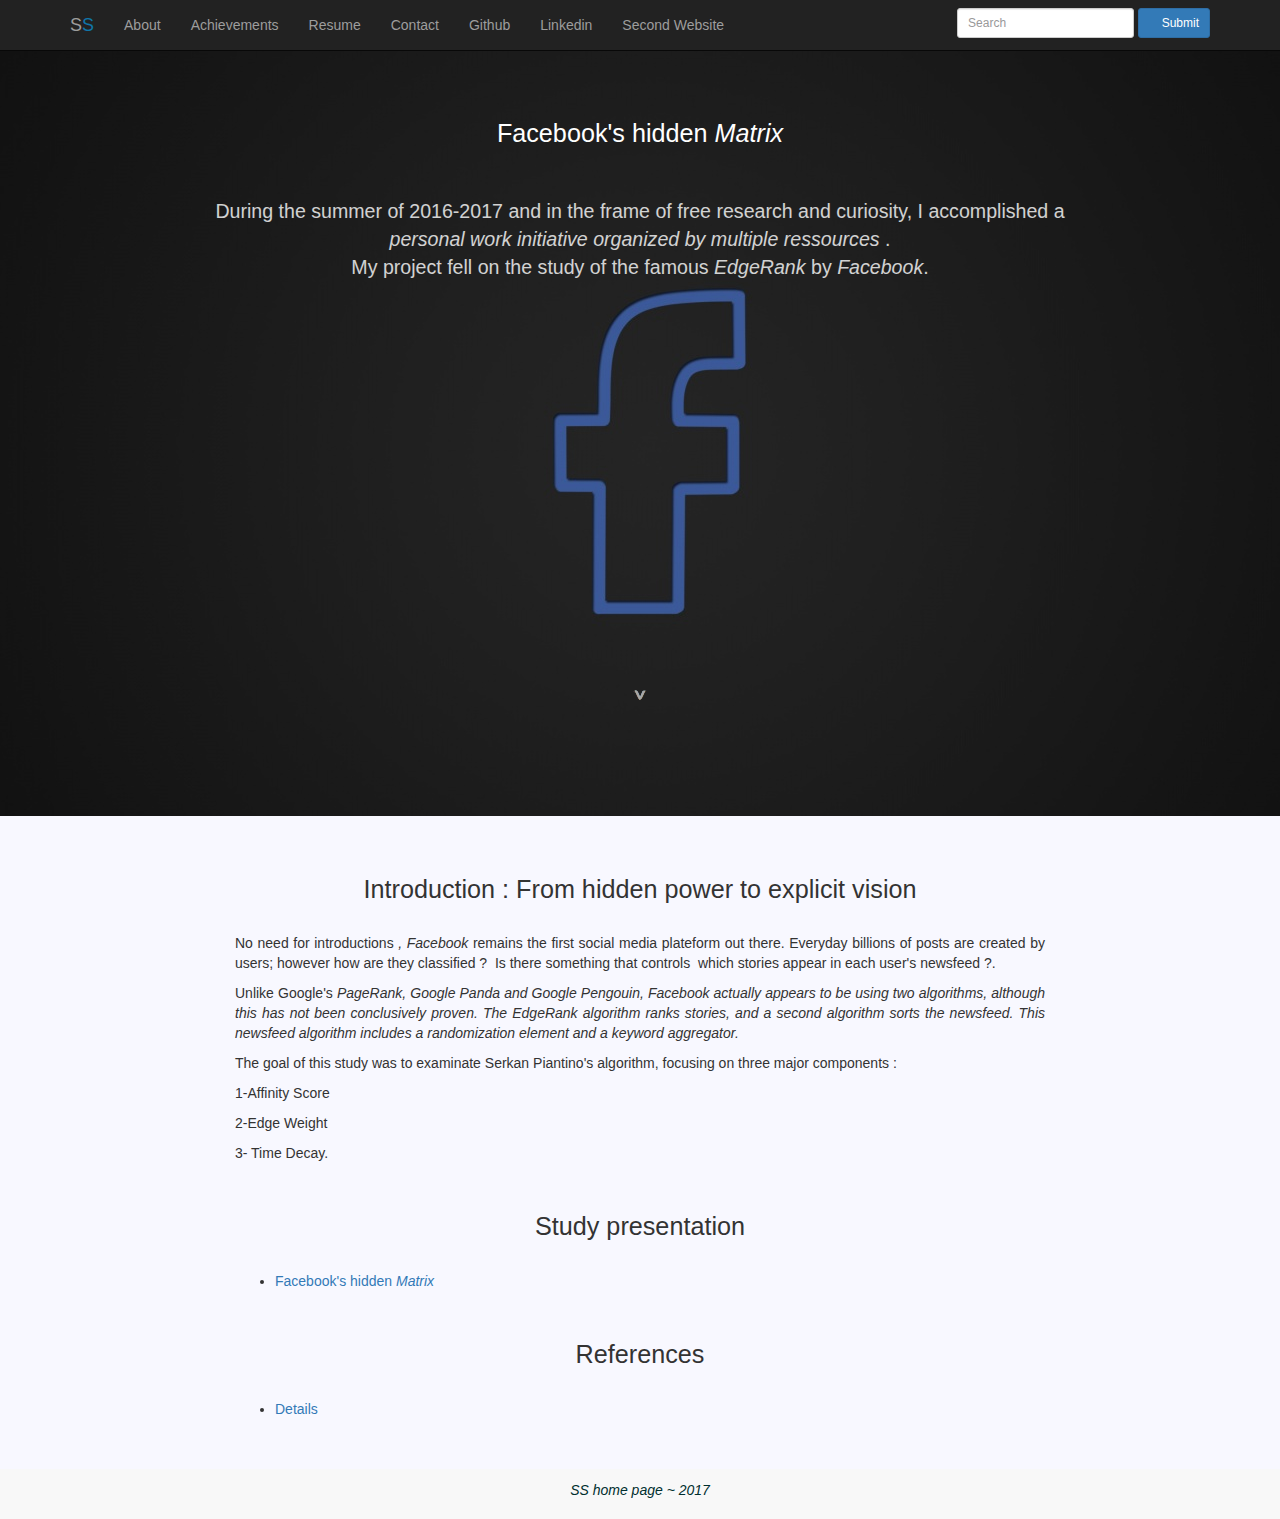
==== 285.html @ 020d8820 "Update 285.html" ====
<!DOCTYPE html>
<html lang="en">
  <head>
    <meta charset="utf-8">
    <meta http-equiv="X-UA-Compatible" content="IE=edge">
    <meta name="viewport" content="width=device-width, initial-scale=1">
    <meta name="description" content="">
    <meta name="author" content="">
    


    <link rel="icon" type="image/png" href="icone.png" />
    <title>SS EdgeRank</title>
    <meta name=”robots” content=”noodp”>

    <!-- Bootstrap core CSS -->
    <link href="bootstrap.css" rel="stylesheet">

    <!-- Custom styles for this template -->
    <link href="EdgeRank.css" rel="stylesheet">

    

    <script type="text/javascript" src="custom.js"></script>
      <!-- Bootstrap core JavaScript
    ================================================== -->
    <!-- Placed at the end of the document so the pages load faster -->
    <script src="jquery-1.11.3.js"></script>
    <script src="bootstrap.js"></script>
    <!-- IE10 viewport hack for Surface/desktop Windows 8 bug -->
    <script>
  $(document).ready(function() {
    $('.js-scrollTo').on('click', function() { // Au clic sur un élément
      var page = $(this).attr('href'); // Page cible
      var speed = 750; // Durée de l'animation (en ms)
      $('html, body').animate( { scrollTop: $(page).offset().top }, speed ); // Go
      return false;
    });
  });
</script>


  </head>

  <body class="b1" id="intro">

    <div class="bar">
    <nav class="navbar navbar-inverse navbar-fixed-top">
      <div class="container">
        <div class="navbar-header">
          <button type="button" class="navbar-toggle collapsed" data-toggle="collapse" data-target="#navbar" aria-expanded="false" aria-controls="navbar">
            <span class="sr-only">Toggle navigation</span>
            <span class="icon-bar"></span>
            <span class="icon-bar"></span>
            <span class="icon-bar"></span>
          </button>
          <a class="js-scrollTo navbar-brand" href="index.html">S<span id="R">S</span></a>
        </div>
        <div id="navbar" class="collapse navbar-collapse">
          <ul class="nav navbar-nav">
           <li><a class="js-scrollTo" href="index.html#about">About</a></li>
            <li><a class="js-scrollTo" href="index.html#realisation">Achievements</a></li>
            <li><a class="js-scrollTo" href="index.html#cv">Resume</a></li>
            <li><a  class="js-scrollTo" href="index.html#contact" >Contact</a></li>
            <li><a href="https://github.com/samih-sghier" target="_blank">Github</a></li>
            <li><a href="https://www.linkedin.com/in/samih-sghier-871bb1123" target="_blank">Linkedin</a>
            <li><a href="https://samih-sghier.github.io/samih-sghier/" target="_blank">Second Website</a>
            </li>
          </ul>
          <form class="navbar-form navbar-right inline-form" method=GET action=http://www.google.com/custom>
            <div class="form-group">
              <input type="search" name=q class="input-sm form-control" placeholder="Search">
              <button type="submit" name=sa class="btn btn-primary btn-sm"><span class="glyphicon glyphicon-eye-open"></span> Submit</button>
             <input class="hide" type=radio name=sitesearch value="samihsghier16@augustana.edu" checked>
            </div>
          </form>
        </div>
      </div>
    </nav>
  </div>
  <div class="EdgeRank">
        <h2>Facebook's hidden   <em>Matrix</em></h2><br /><br />
        <p class="sec_bis">During the summer of 2016-2017 and in the frame of free research and curiosity, I accomplished a  <em>personal work initiative organized</em> <em> by multiple ressources </em> .<br />
         My project fell on the study of the famous  <em>EdgeRank </em>by  <em>Facebook</em>.<br />
          <br /><br /><br /><br /><br /><br /><br /><br /><br /><br /><br /><br /><br /><br />
          <p><a class="js-scrollTo" href="#about" id="en_bas"><img src="desc.png" alt="bas" /></a></p>
      </div>

  <div class="container" id="about">
      <div>
        <br /><br />
        <h2>Introduction : From hidden power to explicit vision</h2>
        <div class="sec">
          <p>No need for introductions <em>, Facebook</em> remains the first social media plateform out there. Everyday billions of posts are created by users;
            however how are they classified ? &nbsp;Is there something that controls &nbsp;which stories appear in each user's newsfeed ?.</p>
          <p>Unlike Google's <em> PageRank, Google Panda </em><em>and</em><em> Google Pengouin, Facebook  actually appears to be using two algorithms, although this has not been conclusively proven. The EdgeRank algorithm ranks stories, and a second algorithm sorts the newsfeed. This newsfeed algorithm includes a randomization element and a keyword aggregator. </em></p>
          <p>The goal of this study was to examinate Serkan Piantino's algorithm, focusing on three major components : </p>
          <p>1-Affinity Score </p>
          <p>2-Edge Weight</p>
          <p>3- Time Decay.</p>
        </div>
      </div>

      <div>
       
    </div>


      <div>
        <h2>Study presentation</h2>
        <div class="sec"> 
          <ul>
            <li><a href="donnee/matrice-cachee.pdf">Facebook's hidden <em>Matrix</em></a></li>
          </ul>
        </div>
      </div>

      <div>
        <h2>References</h2>
        <div class="sec"> 
          <ul>
            <li><a href="http://www.education.gouv.fr/pid25535/bulletin_officiel.html?cid_bo=59028">Details</a></li>
          </ul>
        </div>
      </div>

      <br />

    </div><!-- /.container -->


  
    
  <div data-role="footer" class ="designed">
      <h5><em>SS home page ~ 2017</em></h5>
    </div><!-- /footer -->
</body>

    <!-- Google Analytics include
   ================================================== -->
   <script>
    (function(i,s,o,g,r,a,m){i['GoogleAnalyticsObject']=r;i[r]=i[r]||function(){
    (i[r].q=i[r].q||[]).push(arguments)},i[r].l=1*new Date();a=s.createElement(o),
    m=s.getElementsByTagName(o)[0];a.async=1;a.src=g;m.parentNode.insertBefore(a,m)
    })(window,document,'script','//www.google-analytics.com/analytics.js','ga');

    ga('create', 'UA-71751088-1', 'auto');
    ga('send', 'pageview');

  </script>
    
</html>
---- EdgeRank.css ----
@charset "UTF-8";
/* CSS Document */
body {
  padding-top: 50px;
  padding-bottom: 30px;
}
.EdgeRank {
  padding: 100px 15%;
  text-align: center;
  color : white;
  z-index: 2;
}
.b1 { 
  margin:0;
  padding:0;
  background: url(Facebook.jpg) no-repeat center fixed; 
  -webkit-background-size: cover; /* pour anciens Chrome et Safari */
  background-size: cover; /* version standardisée */
  opacity: 1;
}

.b2 { 
  margin:0;
  padding:0;
  background: url(facebook-background.jpg) no-repeat center fixed; 
  -webkit-background-size: cover; /* pour anciens Chrome et Safari */
  background-size: cover; /* version standardisée */
  opacity: 1;
}
.b3 { 
  margin:0;
  padding:0;
  background: url(sgbd.png) no-repeat center fixed; 
  -webkit-background-size: cover; /* pour anciens Chrome et Safari */
  background-size: cover; /* version standardisée */
  opacity: 1;
}
.b4 { 
  margin:0;
  padding:0;
  background: url(bp.gif) no-repeat center fixed; 
  -webkit-background-size: cover; /* pour anciens Chrome et Safari */
  background-size: cover; /* version standardisée */
  opacity: 1;
}
.b5 { 
  margin:0;
  padding:0;
  background: url(image/go.png) no-repeat center fixed; 
  -webkit-background-size: cover; /* pour anciens Chrome et Safari */
  background-size: cover; /* version standardisée */
  opacity: 1;
}
/*.bar {
  opacity: 0.9;
  z-index: 5;
}*/
#about {
  background-color: ghostwhite;
  width: 100%;
  /*text-align: center;*/
}
a:hover
    {
        color: #0C8CCB;
        border-bottom: 1px solid #0C8CCB;

    }
a:active
         {
       color: rgba(255, 255, 255, 1);
       background-color: #0C8CCB; 
         }
h2 {
  text-align: center;
  font-size: 1.8em;
}
h3 {
  text-align: center;
}
h5 {
  text-align: center;
}
p {
  position: relative;
  z-index: 1;
}
.logoSchool {
  float: right;
}
.hide {
  color: black;
  opacity: 0.9;
}
.inline-form input {
  display: inline-block;
  width: 100px;
}
#R {
  color: #0C8CCB;
  opacity: 0.8;
}
#R:hover {
  color: #0C8CCB;
  opacity: 1;
}
#en_bas {
  opacity: 0.6;
}
#en_bas:hover {
  opacity: 1;
  text-align: center;
}
#op {
    border-radius: 10px 5px 10px 5px;
}
*
{
    font-family: "Trebuchet MS", "Arial Black", sans-serif;
}
.designed {
  overflow: hidden;
  color: #002F2F;
  background-color: #f8f8f8;
  border-color: #e7e7e7;
   min-height: 50px;
  border: 1px solid transparent;
  padding: 3px;
}
@media (min-width: 768px) {
  .container {
    width: 750px;
  }
  .sec {
  /*width: 60%;*/
  text-align: justify;
  padding: 10px 100px;
  z-index: 2;
 /*text-align: center;*/
}
.sec_bis {
  /*width: 60%;*/
  text-align: center;
  /*padding: 20px 220px;*/
  font-size: 0.8em;
  opacity: 0.8;
 /*text-align: center;*/
}
}
@media (min-width: 992px) {
  .container {
    width: 970px;
  }
  .sec {
  /*width: 60%;*/
  text-align: justify;
  padding: 20px 220px;
  z-index: 2;
 /*text-align: center;*/
}
.sec_bis {
  /*width: 60%;*/
  text-align: center;
  /*padding: 20px 220px;*/
  font-size: 1.4em;
  opacity: 0.8;
 /*text-align: center;*/
}
.cv:hover {
width:235px;
}
.logo:hover {
  width:50px;
}
.pres:hover {
  width: 290px;
}
}
@media (min-width: 1200px) {
  .container {
    width: 1170px;
  }
  .sec {
  /*width: 60%;*/
  text-align: justify;
  padding: 20px 220px;
  z-index: 2;
 /*text-align: center;*/
}
.sec_bis {
  /*width: 60%;*/
  text-align: center;
  /*padding: 20px 220px;*/
  font-size: 1.4em;
  opacity: 0.8;
 /*text-align: center;*/
}
.cv:hover {
width:235px;
}
.logo:hover {
  width:50px;
}
.pres:hover {
  width: 290px;
}
}
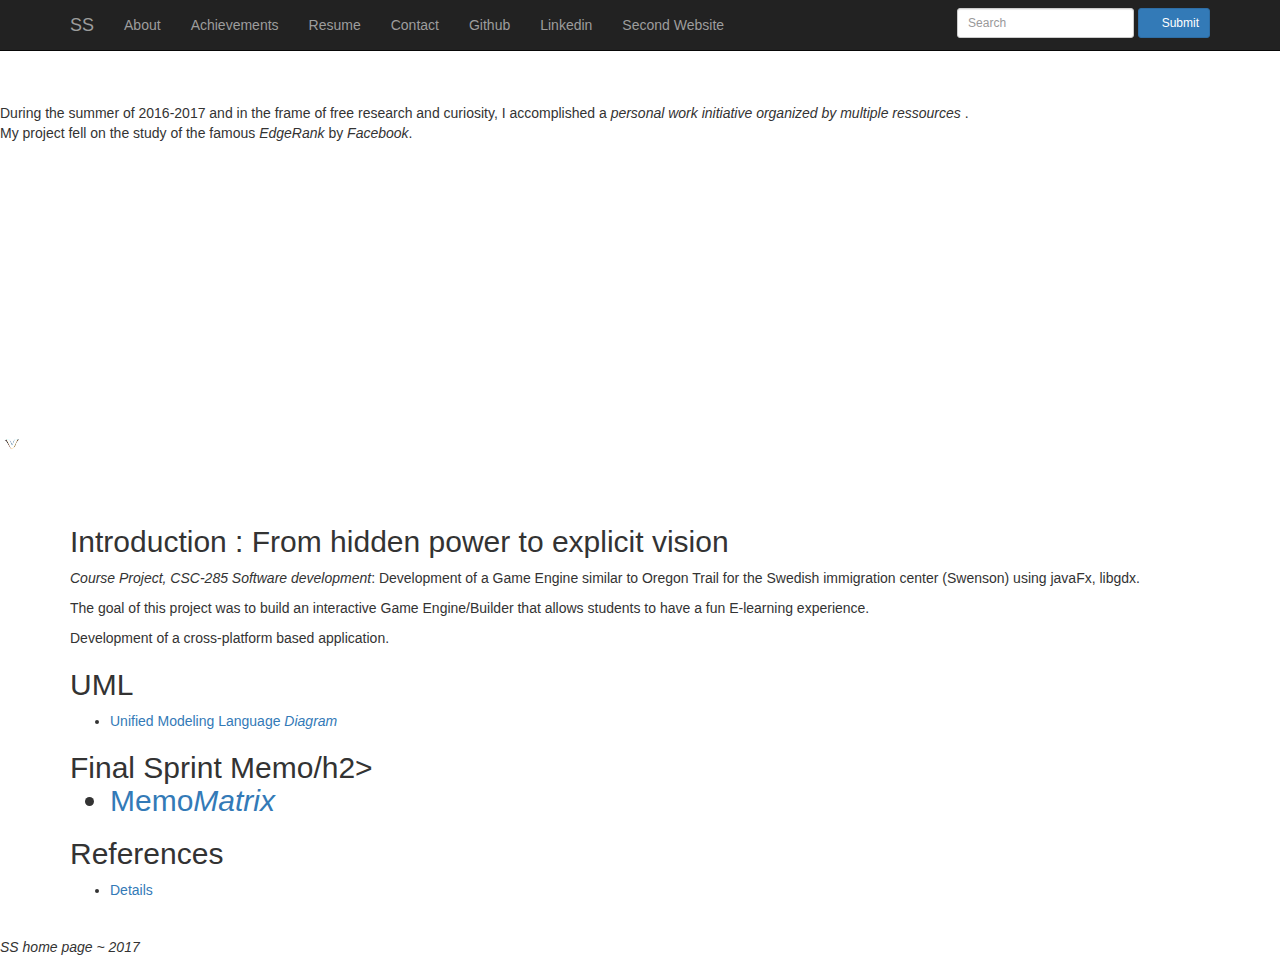
==== commit ca167374: "Update 285.html" ====
--- a/285.html
+++ b/285.html
@@ -11,14 +11,14 @@
 
 
     <link rel="icon" type="image/png" href="icone.png" />
-    <title>SS EdgeRank</title>
+    <title>Swenson Center Project</title>
     <meta name=”robots” content=”noodp”>
 
     <!-- Bootstrap core CSS -->
     <link href="bootstrap.css" rel="stylesheet">
 
     <!-- Custom styles for this template -->
-    <link href="EdgeRank.css" rel="stylesheet">
+    <link href="285.css" rel="stylesheet">
 
     
 
@@ -92,13 +92,11 @@
         <br /><br />
         <h2>Introduction : From hidden power to explicit vision</h2>
         <div class="sec">
-          <p>No need for introductions <em>, Facebook</em> remains the first social media plateform out there. Everyday billions of posts are created by users;
-            however how are they classified ? &nbsp;Is there something that controls &nbsp;which stories appear in each user's newsfeed ?.</p>
-          <p>Unlike Google's <em> PageRank, Google Panda </em><em>and</em><em> Google Pengouin, Facebook  actually appears to be using two algorithms, although this has not been conclusively proven. The EdgeRank algorithm ranks stories, and a second algorithm sorts the newsfeed. This newsfeed algorithm includes a randomization element and a keyword aggregator. </em></p>
-          <p>The goal of this study was to examinate Serkan Piantino's algorithm, focusing on three major components : </p>
-          <p>1-Affinity Score </p>
-          <p>2-Edge Weight</p>
-          <p>3- Time Decay.</p>
+          <p> <em>Course Project, CSC-285 Software development</em>: Development of a Game Engine similar to Oregon Trail for the Swedish immigration center (Swenson) using javaFx, libgdx.</p>
+         
+          <p>The goal of this project was to build an interactive Game Engine/Builder that allows students to have a fun E-learning experience. </p>
+          <p>Development of a cross-platform based application. </p>
+          
         </div>
       </div>
 
@@ -108,10 +106,19 @@
 
 
       <div>
-        <h2>Study presentation</h2>
+        <h2>UML</h2>
         <div class="sec"> 
           <ul>
-            <li><a href="donnee/matrice-cachee.pdf">Facebook's hidden <em>Matrix</em></a></li>
+            <li><a href="UML-Frigatebird.ncp">Unified Modeling Language <em>Diagram</em></a></li>
+          </ul>
+        </div>
+      </div>
+    
+      <div>
+        <h2>Final Sprint Memo/h2>
+        <div class="sec"> 
+          <ul>
+            <li><a href="donnee/matrice-cachee.pdf">Memo<em>Matrix</em></a></li>
           </ul>
         </div>
       </div>
--- a/285.css
+++ b/285.css
@@ -0,0 +1 @@
+
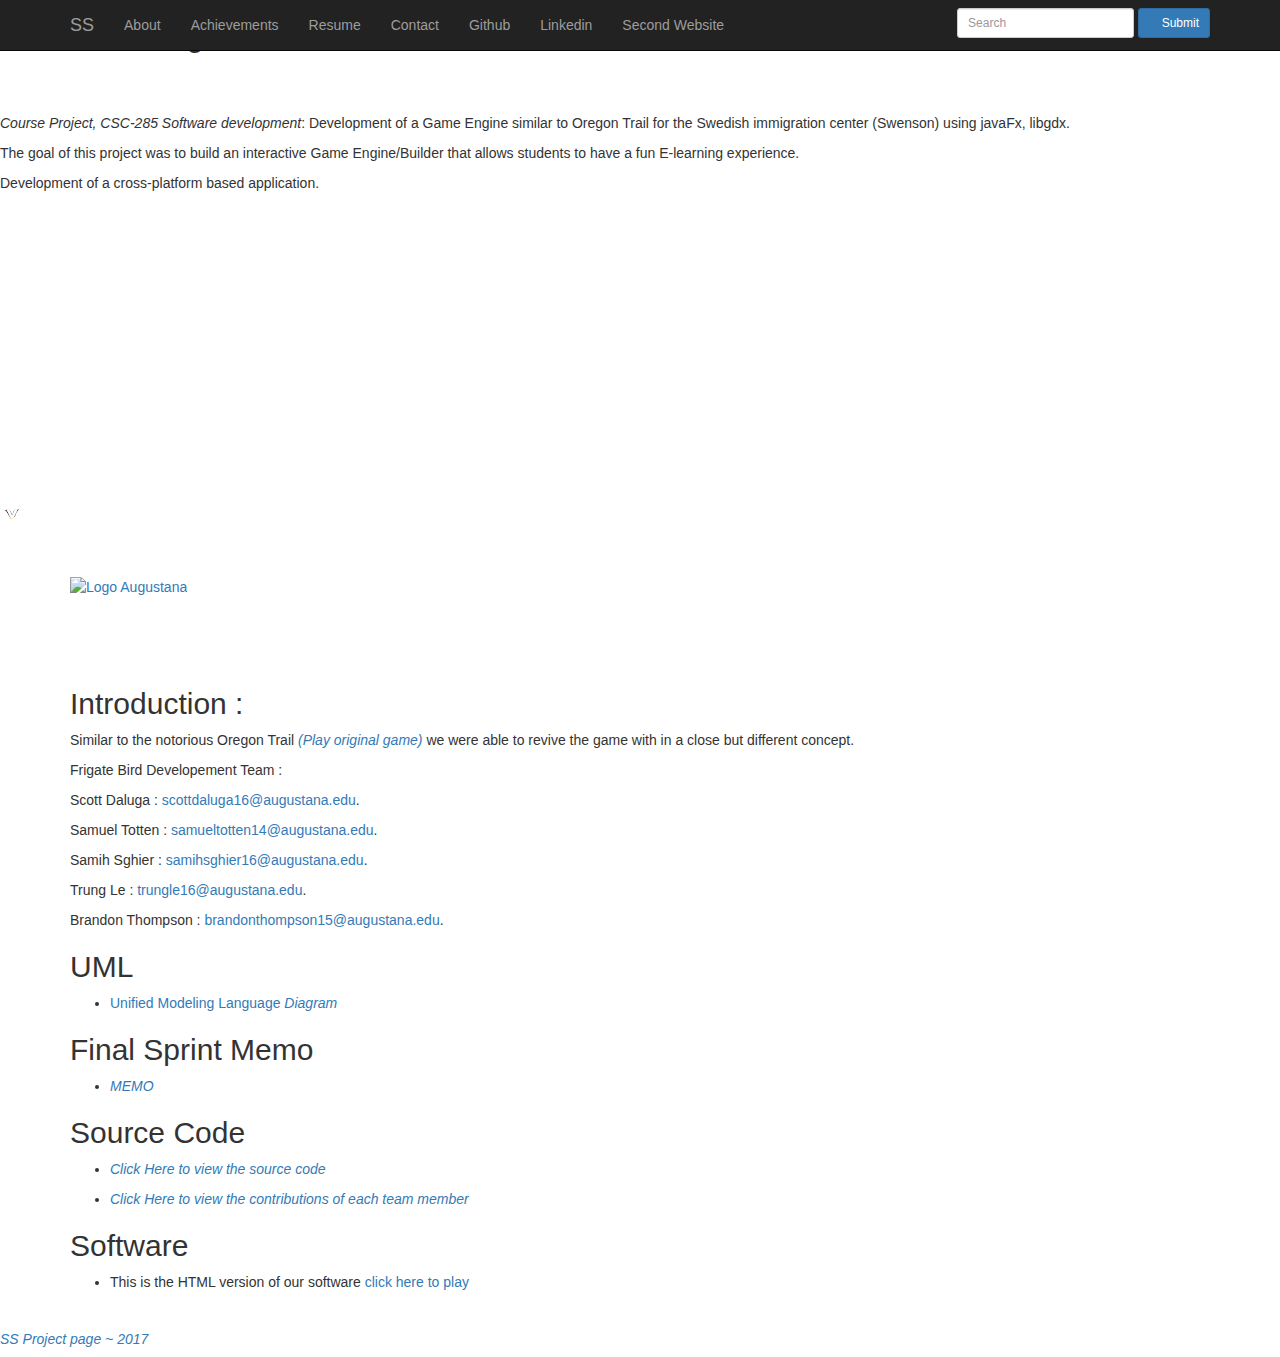
==== commit bdf8c39b: "Update 285.html" ====
--- a/285.html
+++ b/285.html
@@ -80,9 +80,12 @@
     </nav>
   </div>
   <div class="EdgeRank">
-        <h2>Facebook's hidden   <em>Matrix</em></h2><br /><br />
-        <p class="sec_bis">During the summer of 2016-2017 and in the frame of free research and curiosity, I accomplished a  <em>personal work initiative organized</em> <em> by multiple ressources </em> .<br />
-         My project fell on the study of the famous  <em>EdgeRank </em>by  <em>Facebook</em>.<br />
+    
+        <h2>Swedish Immigration  <em>Trail</em></h2><br /><br />
+        <p class="sec_bis"><p> <em>Course Project, CSC-285 Software development</em>: Development of a Game Engine similar to Oregon Trail for the Swedish immigration center (Swenson) using javaFx, libgdx.</p>
+         
+          <p>The goal of this project was to build an interactive Game Engine/Builder that allows students to have a fun E-learning experience. </p>
+          <p>Development of a cross-platform based application. </p><br />
           <br /><br /><br /><br /><br /><br /><br /><br /><br /><br /><br /><br /><br /><br />
           <p><a class="js-scrollTo" href="#about" id="en_bas"><img src="desc.png" alt="bas" /></a></p>
       </div>
@@ -90,12 +93,18 @@
   <div class="container" id="about">
       <div>
         <br /><br />
-        <h2>Introduction : From hidden power to explicit vision</h2>
+        <a href="https://www.augustana.edu/about-us/swenson" target="_blank"><img src="Swenson logo.jpg" class="logoSchool" alt="Logo Augustana" width="120" /></a></p>
+      <br /><br /><br />
+        <h2>Introduction :</h2>
         <div class="sec">
-          <p> <em>Course Project, CSC-285 Software development</em>: Development of a Game Engine similar to Oregon Trail for the Swedish immigration center (Swenson) using javaFx, libgdx.</p>
+          <p>Similar to the notorious Oregon Trail <a href="https://archive.org/details/msdos_Oregon_Trail_The_1990"><em>(Play original game)</em></a> <em></em> we were able to revive the game with in a close but different concept.</p>
          
-          <p>The goal of this project was to build an interactive Game Engine/Builder that allows students to have a fun E-learning experience. </p>
-          <p>Development of a cross-platform based application. </p>
+          <p> Frigate Bird Developement Team : </p>
+          <p>Scott Daluga : <a href="mailto:scottdaluga16@augustana.edu">scottdaluga16@augustana.edu</a>.<br>  </p>
+          <p>Samuel Totten : <a href="mailto:samueltotten14@augustana.edu">samueltotten14@augustana.edu</a>.<br>  </p>
+          <p>Samih Sghier : <a href="mailto:samihsghier16@augustana.edu">samihsghier16@augustana.edu</a>.<br>  </p>
+          <p>Trung Le : <a href="mailto:trungle16@augustana.edu">trungle16@augustana.edu</a>.<br>  </p>
+          <p>Brandon Thompson : <a href="mailto:brandonthompson15@augustana.edu">brandonthompson15@augustana.edu</a>.<br>  </p>
           
         </div>
       </div>
@@ -115,19 +124,31 @@
       </div>
     
       <div>
-        <h2>Final Sprint Memo/h2>
+        <h2>Final Sprint Memo</h2>
         <div class="sec"> 
           <ul>
-            <li><a href="donnee/matrice-cachee.pdf">Memo<em>Matrix</em></a></li>
+            <li><a href="donnee/matrice-cachee.pdf"><em>MEMO</em></a></li>
+          </ul>
+        </div>
+      </div>
+    
+       <div>
+        <h2>Source Code</h2>
+        <div class="sec"> 
+          <ul>
+            <li><a href="https://github.com/samih-sghier/FrigatebirdRepo"><em>Click Here to view the source code</em></a></li>
+          </ul>
+          <ul>
+            <li><a href="https://github.com/AugustanaCSC285Fall17/FrigatebirdRepo/graphs/contributors"><em>Click Here to view the contributions of each team member</em></a></li>
           </ul>
         </div>
       </div>
 
       <div>
-        <h2>References</h2>
+        <h2>Software</h2>
         <div class="sec"> 
           <ul>
-            <li><a href="http://www.education.gouv.fr/pid25535/bulletin_officiel.html?cid_bo=59028">Details</a></li>
+            <li>This is the HTML version of our software <a href="http://lovelace.augustana.edu/csc285/frigatebird/"</a> click here to play</li> 
           </ul>
         </div>
       </div>
@@ -140,7 +161,7 @@
   
     
   <div data-role="footer" class ="designed">
-      <h5><em>SS home page ~ 2017</em></h5>
+      <h5><em>SS Project page ~ 2017</em></h5>
     </div><!-- /footer -->
 </body>
 
